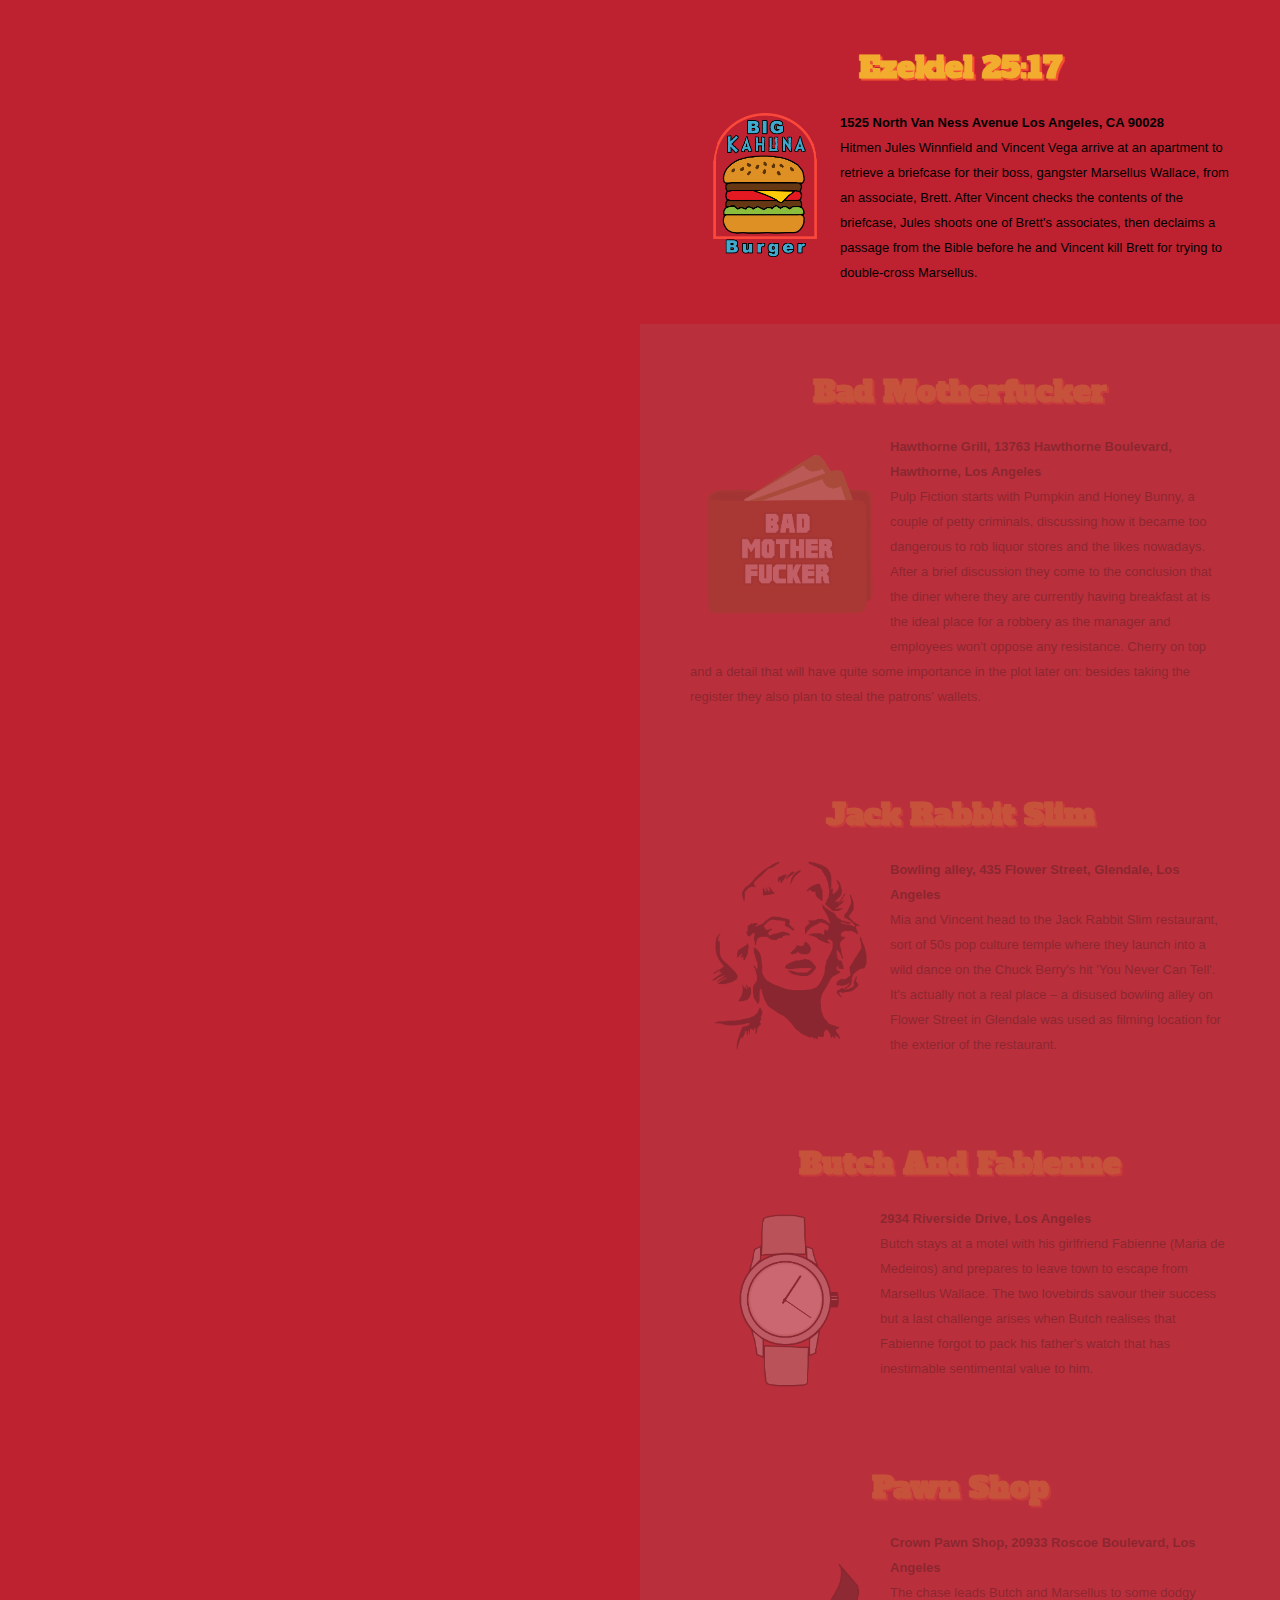
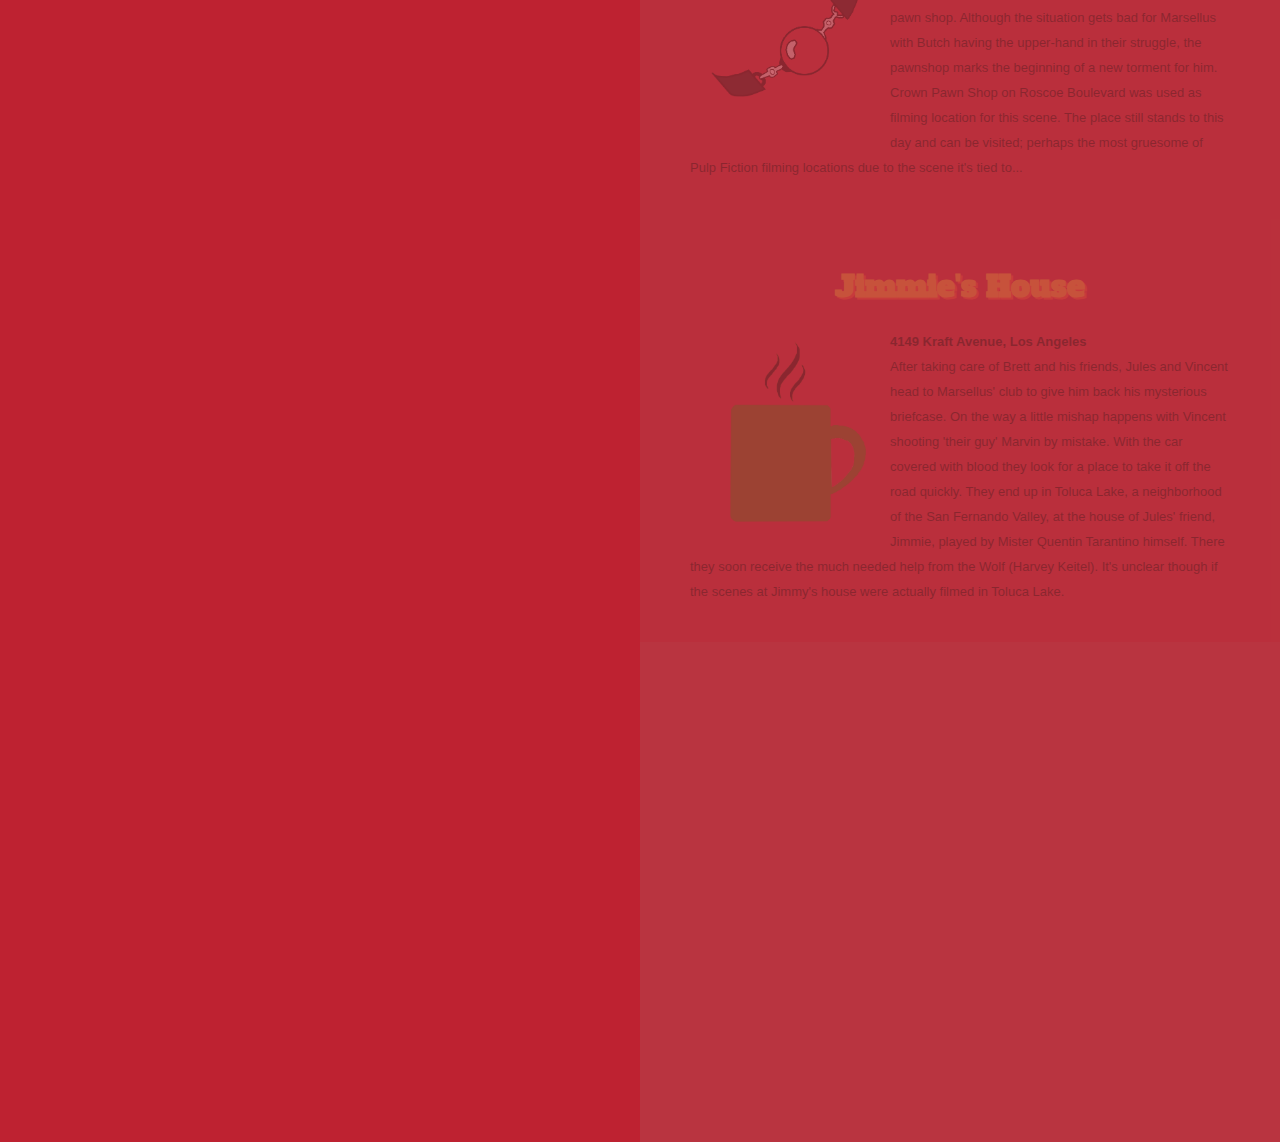
==== Mapbox/index.html @ 53deacbe "Add files via upload" ====
<!DOCTYPE html>
<html>
<head>
    <meta charset='utf-8' />
    <title>Places in Pulp Fiction</title>
    <meta name='viewport' content='initial-scale=1,maximum-scale=1,user-scalable=no' />
    <script src='https://api.tiles.mapbox.com/mapbox-gl-js/v0.44.1/mapbox-gl.js'></script>
    <link href='https://api.tiles.mapbox.com/mapbox-gl-js/v0.44.1/mapbox-gl.css' rel='stylesheet' />
    <link href="https://fonts.googleapis.com/css?family=Alfa+Slab+One" rel="stylesheet">
    <style>
        body {
            margin: 0;
            padding: 0;
            background: #be2231;
        }

        #map {
            position: absolute;
            top: 0;
            bottom: 0;
            width: 100%;
        }
    </style>
</head>

<body>
    <style>
        #map {
            position: fixed;
            width: 50%;
        }

        #features {
            width: 50%;
            margin-left: 50%;
            font-family: sans-serif;
            overflow-y: scroll;
            background-color: #b93440;
        }

        section {
            padding: 25px 50px;
            line-height: 25px;
            border-bottom: 1px solid #be2231;
            opacity: 0.25;
            font-size: 13px;
            background: #be2231;

        }

        section.active {
            opacity: 1;
        }

        section:last-child {
            border-bottom: none;
            margin-bottom: 200px;
        }

        #jimmie {
            margin-bottom: 500px;
        }

        h3 {
            font-family: "Alfa slab one";
            font-size: 2.3em;
            color: #f2ad2f;
            text-align: center;
            text-shadow: 2px 2px #f35230;

        }

        img {
            float: left;
            padding-bottom: 10px;
        }
    </style>

    <div id='map'></div>
    <div id='features'>
        <section id='ezekiel' class='active'>
            <h3>Ezekiel 25:17</h3><img src="images/bigkahuna.png" width="150px" height="150px" alt="Burger">
            <p><b>1525 North Van Ness Avenue
            Los Angeles, CA 90028</b><br>Hitmen Jules Winnfield and Vincent Vega arrive at an apartment to retrieve a briefcase for their boss, gangster Marsellus Wallace, from an associate, Brett. After Vincent checks the contents of the briefcase, Jules shoots one of Brett's associates, then declaims a passage from the Bible before he and Vincent kill Brett for trying to double-cross Marsellus.</p>
        </section>
        <section id='motherfucker'>
            <h3>Bad Motherfucker</h3><img src="images/Badmotherfucker.png" width="200px" height="200px" alt="Badmothefucker">
            <p><b>Hawthorne Grill, 13763 Hawthorne Boulevard, Hawthorne, Los Angeles</b><br>Pulp Fiction starts with Pumpkin and Honey Bunny, a couple of petty criminals, discussing how it became too dangerous to rob liquor stores and the likes nowadays. After a brief discussion they come to the conclusion that the diner where they are currently having breakfast at is the ideal place for a robbery as the manager and employees won't oppose any resistance. Cherry on top and a detail that will have quite some importance in the plot later on: besides taking the register they also plan to steal the patrons' wallets. </p>
        </section>
        <section id='jackrabbit'>
            <h3>Jack Rabbit Slim</h3><img src="images/Marylinmonroe.png" width="200px" height="200px" alt="Marylin Monroe">
            <p><b>Bowling alley, 435 Flower Street, Glendale, Los Angeles</b><br>Mia and Vincent head to the Jack Rabbit Slim restaurant, sort of 50s pop culture temple where they launch into a wild dance on the Chuck Berry's hit 'You Never Can Tell'. It's actually not a real place – a disused bowling alley on Flower Street in Glendale was used as filming location for the exterior of the restaurant.</p>
        </section>
        <section id='butch'>
            <h3>Butch And Fabienne</h3><img src="images/Butch%20watch.png" width="190px" height="190px" alt="Watch">
            <p><b>2934 Riverside Drive, Los Angeles</b><br>Butch stays at a motel with his girlfriend Fabienne (Maria de Medeiros) and prepares to leave town to escape from Marsellus Wallace. The two lovebirds savour their success but a last challenge arises when Butch realises that Fabienne forgot to pack his father's watch that has inestimable sentimental value to him.</p>
        </section>
        <section id='pawnshop'>
            <h3>Pawn Shop</h3><img src="images/Samurai_gagball.png" width="200px" height="200px" alt="Samurai sværd og gag ball">
            <p><b>Crown Pawn Shop, 20933 Roscoe Boulevard, Los Angeles</b><br>The chase leads Butch and Marsellus to some dodgy pawn shop. Although the situation gets bad for Marsellus with Butch having the upper-hand in their struggle, the pawnshop marks the beginning of a new torment for him. Crown Pawn Shop on Roscoe Boulevard was used as filming location for this scene. The place still stands to this day and can be visited; perhaps the most gruesome of Pulp Fiction filming locations due to the scene it's tied to...</p>
        </section>
        <section id='jimmie'>
            <h3>Jimmie's House</h3><img src="images/Cupofcoffee.png" width="200px" height="200px" alt="kaffe">
            <p><b>4149 Kraft Avenue, Los Angeles</b><br>After taking care of Brett and his friends, Jules and Vincent head to Marsellus' club to give him back his mysterious briefcase. On the way a little mishap happens with Vincent shooting 'their guy' Marvin by mistake. With the car covered with blood they look for a place to take it off the road quickly. They end up in Toluca Lake, a neighborhood of the San Fernando Valley, at the house of Jules' friend, Jimmie, played by Mister Quentin Tarantino himself. There they soon receive the much needed help from the Wolf (Harvey Keitel). It's unclear though if the scenes at Jimmy's house were actually filmed in Toluca Lake.</p>
        </section>
    </div>
    <script>
        mapboxgl.accessToken = mapboxgl.accessToken = 'pk.eyJ1Ijoiam9oYW5ueWJybyIsImEiOiJjamZtOXd3Y20wd21wMndteHBtcXQ5cjhjIn0.8lKz6J1tIhR_6u6KM0tB6Q';

        var map = new mapboxgl.Map({
            container: 'map',
            style: 'mapbox://styles/johannybro/cjfjihxknfk6q2sn5uzqp9yo9',
            center: [-118.31564, 34.09729],
            zoom: 17,
            bearing: 27,
            pitch: 45
        });

        var chapters = {
            'ezekiel': {
                bearing: 27,
                center: [-118.31564, 34.09729],
                zoom: 17,
                pitch: 20
            },
            'motherfucker': {
                duration: 6000,
                center: [-118.35267, 33.91272],
                bearing: 150,
                zoom: 17,
                pitch: 0
            },
            'jackrabbit': {
                bearing: 90,
                center: [-118.29059, 34.16245],
                zoom: 17,
                speed: 0.8,
                pitch: 40
            },
            'butch': {
                bearing: 90,
                center: [-118.26540, 34.11114],
                zoom: 17
            },
            'pawnshop': {
                bearing: 45,
                center: [-118.60534, 34.21968],
                zoom: 17,
                pitch: 20,
                speed: 0.5
            },
            'jimmie': {
                bearing: 180,
                center: [-118.38016, 34.14379],
                zoom: 17
            },


        };

        // On every scroll event, check which element is on screen
        window.onscroll = function() {
            var chapterNames = Object.keys(chapters);
            for (var i = 0; i < chapterNames.length; i++) {
                var chapterName = chapterNames[i];
                if (isElementOnScreen(chapterName)) {
                    setActiveChapter(chapterName);
                    break;
                }
            }
        };

        var activeChapterName = 'ezekiel';

        function setActiveChapter(chapterName) {
            if (chapterName === activeChapterName) return;

            map.flyTo(chapters[chapterName]);

            document.getElementById(chapterName).setAttribute('class', 'active');
            document.getElementById(activeChapterName).setAttribute('class', '');

            activeChapterName = chapterName;
        }

        function isElementOnScreen(id) {
            var element = document.getElementById(id);
            var bounds = element.getBoundingClientRect();
            return bounds.top < window.innerHeight && bounds.bottom > 0;
        }
    </script>

</body>
</html>
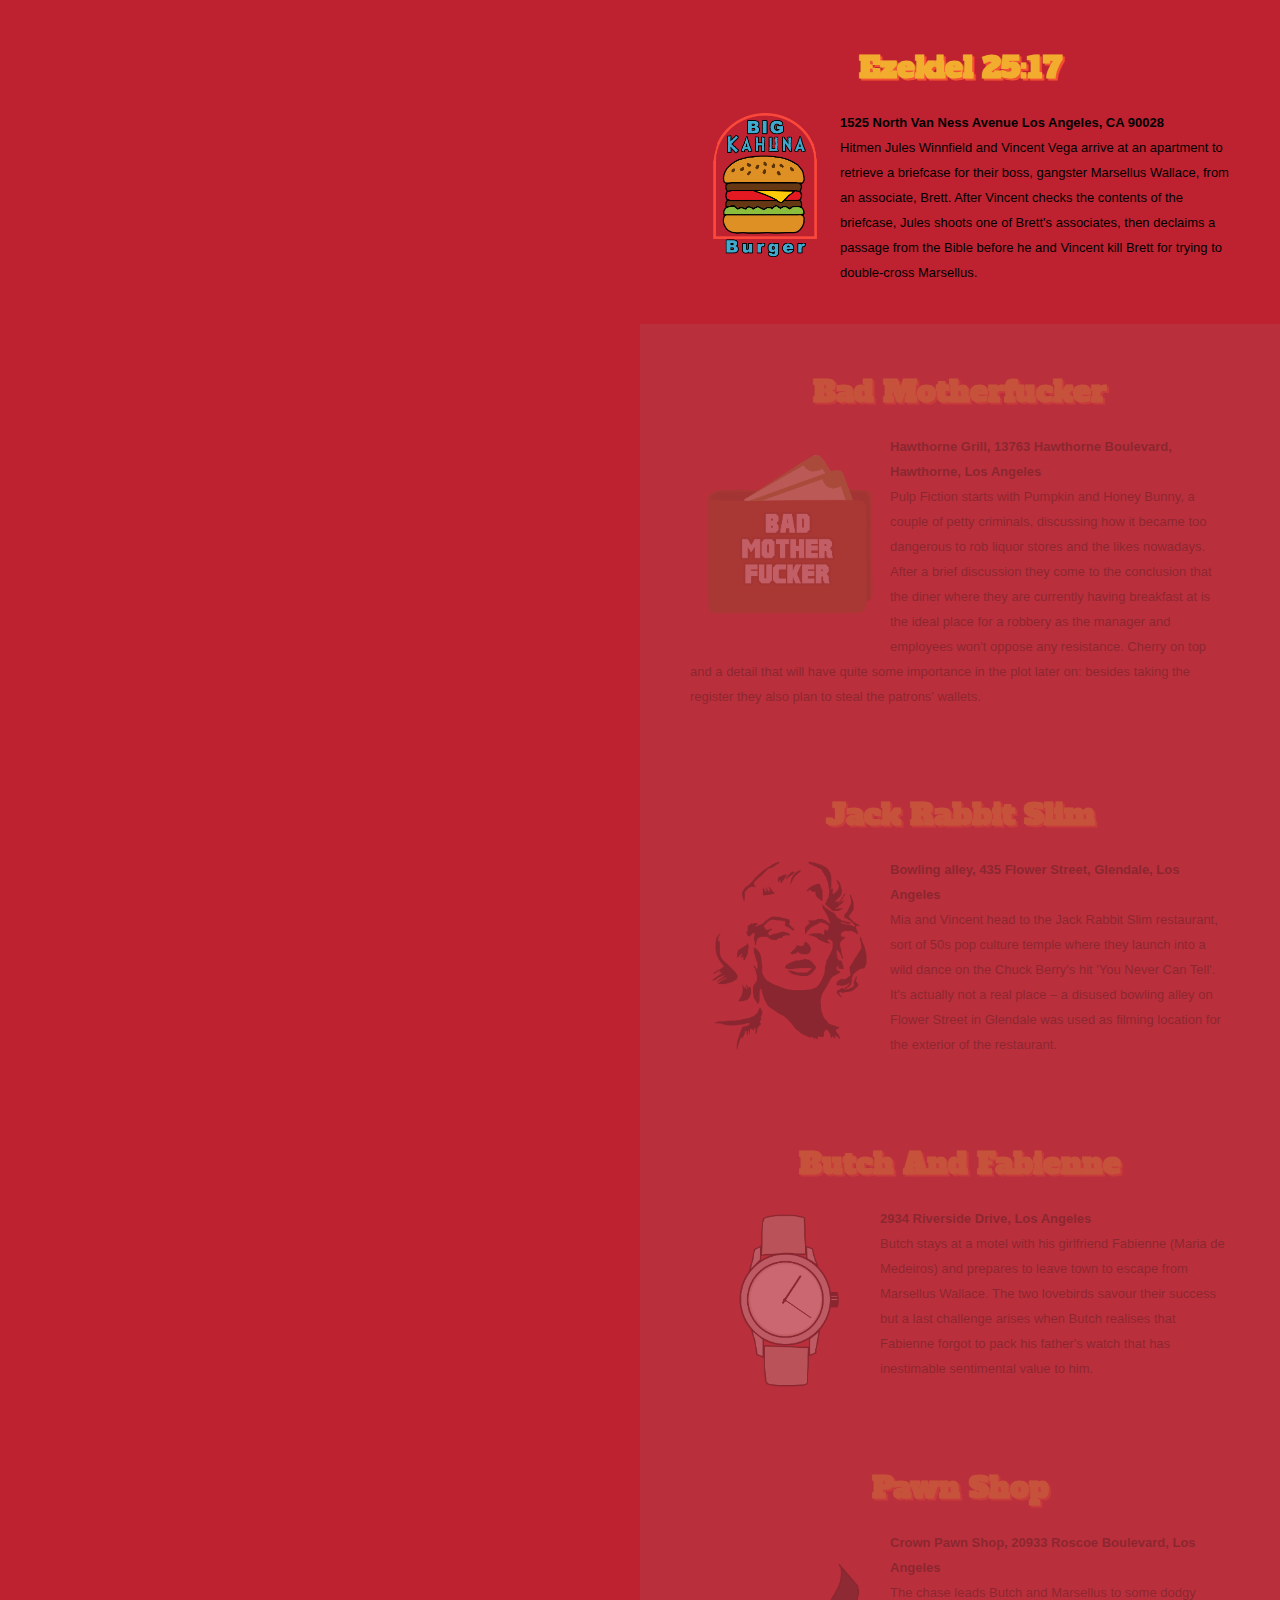
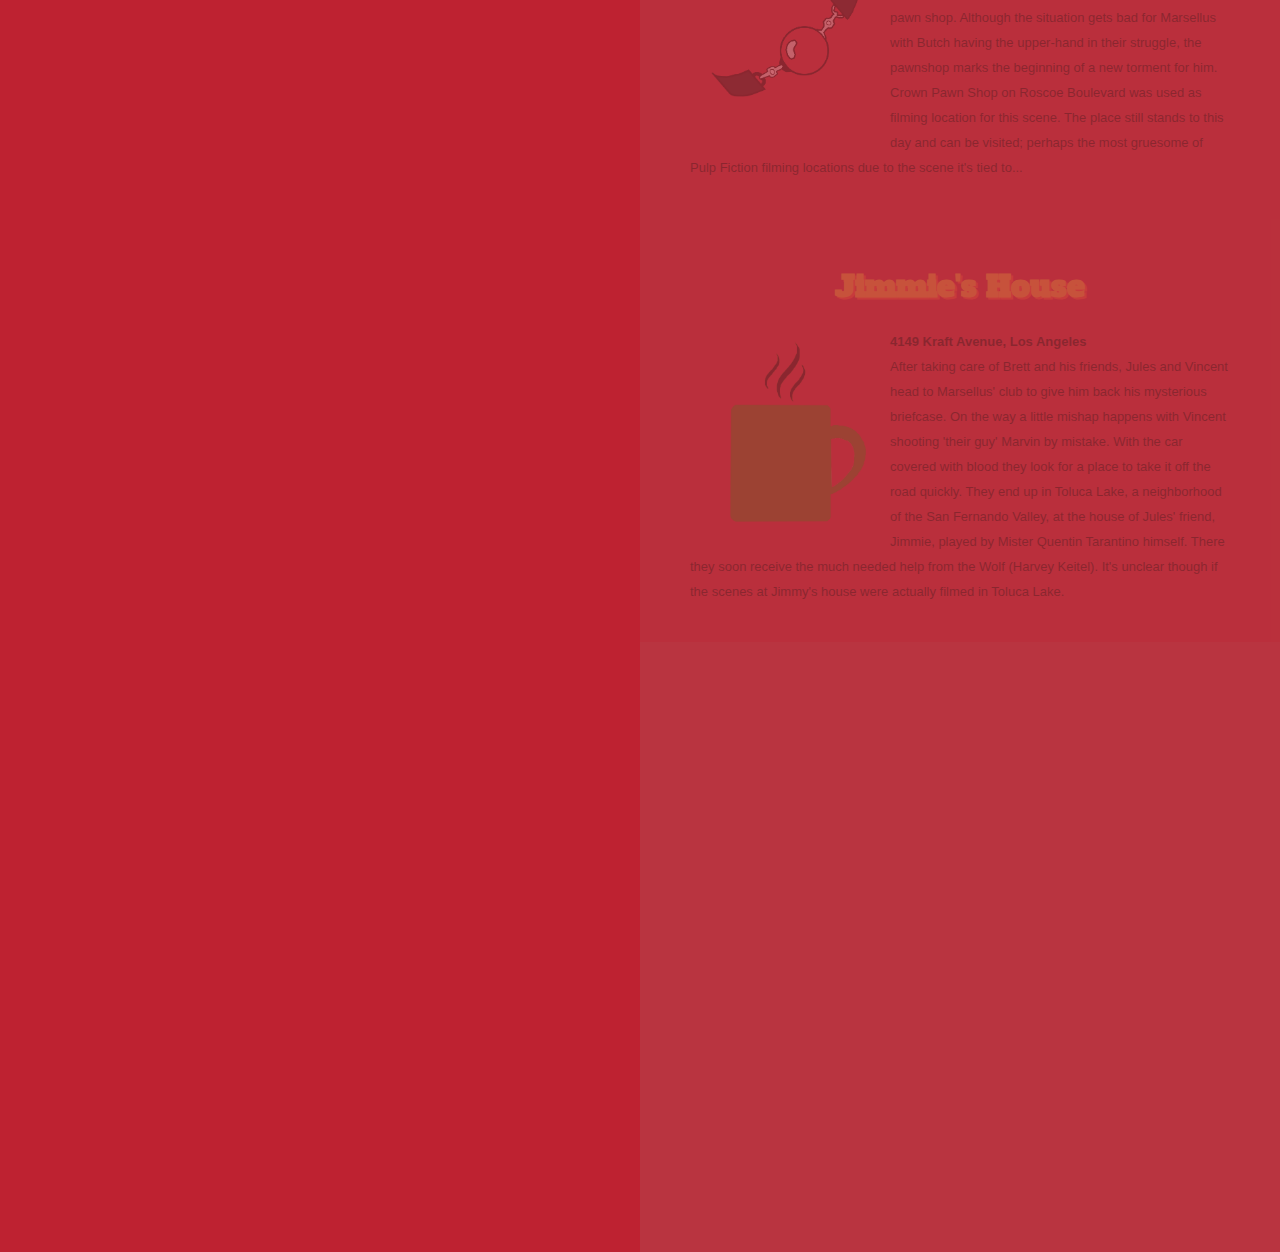
==== commit f4be85d2: "Update index.html" ====
--- a/Mapbox/index.html
+++ b/Mapbox/index.html
@@ -58,7 +58,7 @@
         }
 
         #jimmie {
-            margin-bottom: 500px;
+            margin-bottom: 610px;
         }
 
         h3 {
@@ -191,4 +191,4 @@
     </script>
 
 </body>
-</html>+</html>
